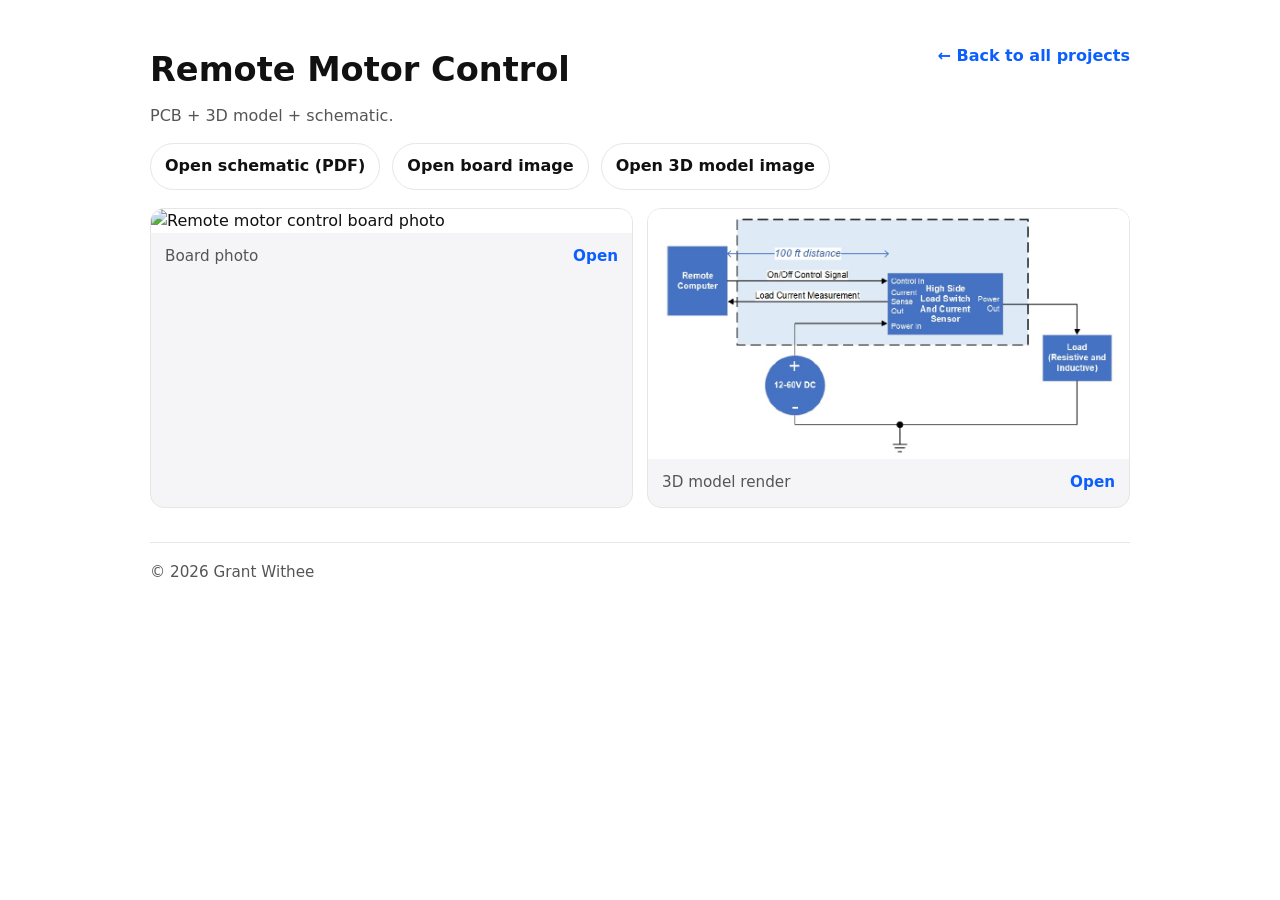
==== remote_motor_control.html @ b639c220 "separated into pages" ====
<!doctype html>
<html lang="en">
<head>
  <meta charset="UTF-8" />
  <meta name="viewport" content="width=device-width, initial-scale=1" />
  <title>Remote Motor Control — Grant Withee</title>
  <style>
    :root{
      --bg:#ffffff;
      --panel:#f5f5f7;
      --text:#111111;
      --muted:#555555;
      --line:#e6e6e6;
      --link:#0b5fff;
      --max: 980px;
      --radius: 14px;
    }
    *{ box-sizing:border-box; }
    body{
      margin:0;
      font-family: system-ui, -apple-system, Segoe UI, Roboto, Helvetica, Arial;
      background: var(--bg);
      color: var(--text);
      line-height: 1.55;
      padding: 44px 18px;
    }
    .wrap{ width:min(var(--max), 92vw); margin:0 auto; }
    a{ color: var(--link); text-decoration:none; font-weight: 650; }
    a:hover{ text-decoration: underline; }

    header{ display:flex; justify-content:space-between; align-items:flex-start; gap:12px; flex-wrap:wrap; }
    h1{ margin:0; font-size: clamp(1.6rem, 3vw, 2.1rem); }
    .sub{ margin:8px 0 0; color: var(--muted); max-width: 70ch; }

    .grid{ display:grid; grid-template-columns: 1fr; gap: 14px; margin-top: 18px; }
    .card{
      border:1px solid var(--line);
      background: var(--panel);
      border-radius: var(--radius);
      overflow:hidden;
    }
    .card img{ width:100%; height:auto; display:block; background:white; }
    .cap{
      padding: 12px 14px;
      display:flex;
      justify-content: space-between;
      align-items:center;
      gap: 10px;
      flex-wrap: wrap;
      color: var(--muted);
      font-size: .95rem;
    }
    .btnrow{ margin-top: 14px; display:flex; gap:12px; flex-wrap:wrap; }
    .btn{
      display:inline-flex;
      align-items:center;
      justify-content:center;
      padding: 10px 14px;
      border-radius: 999px;
      border: 1px solid var(--line);
      background: white;
      color: var(--text);
      text-decoration:none;
      font-weight: 700;
    }
    .btn:hover{ border-color: rgba(11,95,255,.35); }
    footer{ margin-top: 34px; padding-top: 18px; border-top:1px solid var(--line); color: var(--muted); font-size:.95rem; }
    @media (min-width: 900px){
      .grid{ grid-template-columns: 1fr 1fr; }
    }
  </style>
</head>
<body>
  <div class="wrap">
    <header>
      <div>
        <h1>Remote Motor Control</h1>
        <p class="sub">PCB + 3D model + schematic.</p>
      </div>
      <div><a href="index.html">← Back to all projects</a></div>
    </header>

    <div class="btnrow">
      <a class="btn" href="projects/remote_motor_control/schematic.pdf" target="_blank" rel="noreferrer">Open schematic (PDF)</a>
      <a class="btn" href="projects/remote_motor_control/board.jpg" target="_blank" rel="noreferrer">Open board image</a>
      <a class="btn" href="projects/remote_motor_control/model.jpg" target="_blank" rel="noreferrer">Open 3D model image</a>
    </div>

    <section class="grid">
      <div class="card">
        <img src="projects/remote_motor_control/board.jpg" alt="Remote motor control board photo" loading="lazy">
        <div class="cap"><span>Board photo</span><a href="projects/remote_motor_control/board.jpg" target="_blank" rel="noreferrer">Open</a></div>
      </div>

      <div class="card">
        <img src="projects/remote_motor_control/model.jpg" alt="Remote motor control 3D board model" loading="lazy">
        <div class="cap"><span>3D model render</span><a href="projects/remote_motor_control/model.jpg" target="_blank" rel="noreferrer">Open</a></div>
      </div>
    </section>

    <footer>© <span id="y"></span> Grant Withee</footer>
  </div>

  <script>document.getElementById("y").textContent = new Date().getFullYear();</script>
</body>
</html>
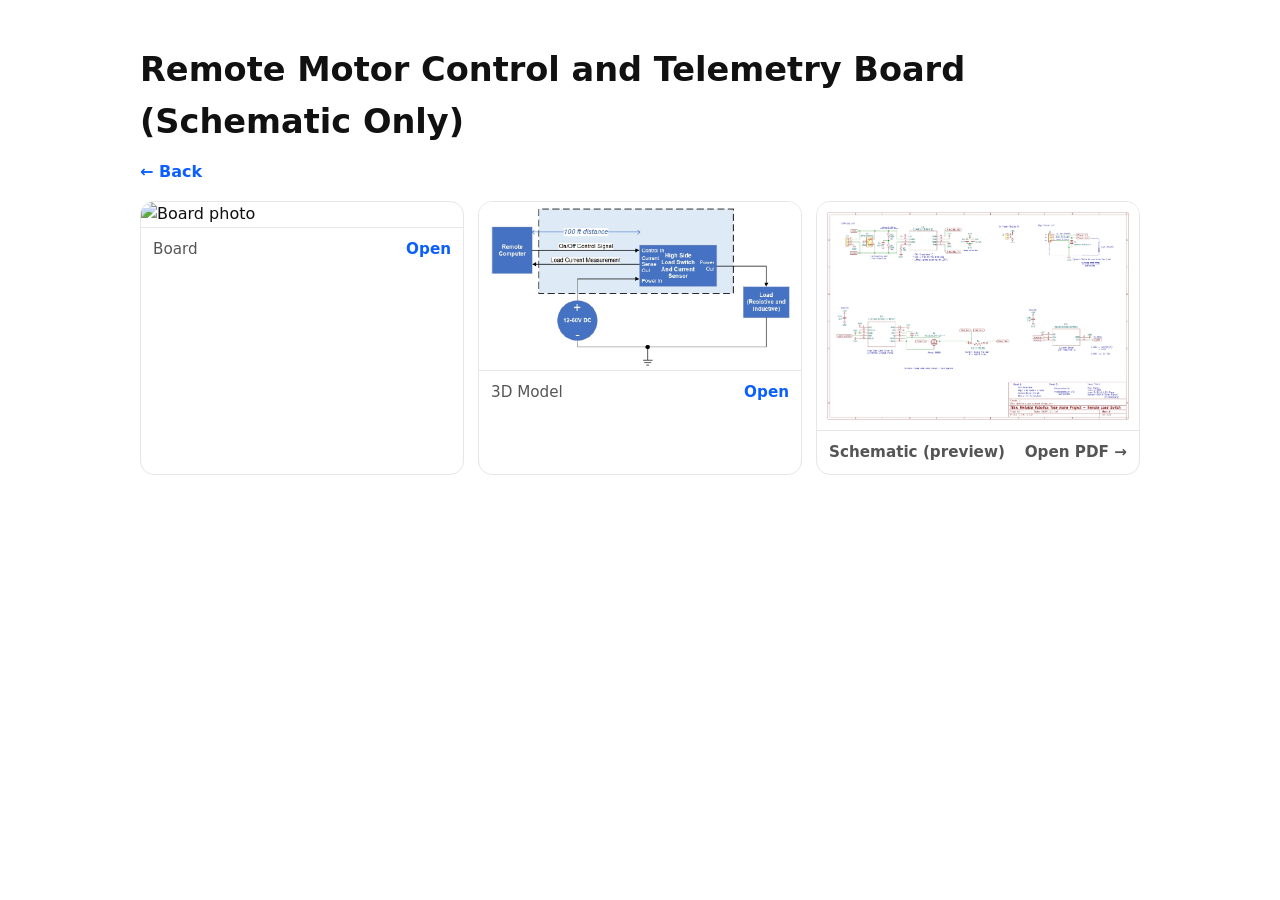
==== commit bae88f26: "changed some stuff" ====
--- a/remote_motor_control.html
+++ b/remote_motor_control.html
@@ -3,104 +3,46 @@
 <head>
   <meta charset="UTF-8" />
   <meta name="viewport" content="width=device-width, initial-scale=1" />
-  <title>Remote Motor Control — Grant Withee</title>
+  <title>Remote Motor Control and Telemetry Board — Grant Withee</title>
   <style>
-    :root{
-      --bg:#ffffff;
-      --panel:#f5f5f7;
-      --text:#111111;
-      --muted:#555555;
-      --line:#e6e6e6;
-      --link:#0b5fff;
-      --max: 980px;
-      --radius: 14px;
-    }
-    *{ box-sizing:border-box; }
-    body{
-      margin:0;
-      font-family: system-ui, -apple-system, Segoe UI, Roboto, Helvetica, Arial;
-      background: var(--bg);
-      color: var(--text);
-      line-height: 1.55;
-      padding: 44px 18px;
-    }
-    .wrap{ width:min(var(--max), 92vw); margin:0 auto; }
-    a{ color: var(--link); text-decoration:none; font-weight: 650; }
-    a:hover{ text-decoration: underline; }
-
-    header{ display:flex; justify-content:space-between; align-items:flex-start; gap:12px; flex-wrap:wrap; }
-    h1{ margin:0; font-size: clamp(1.6rem, 3vw, 2.1rem); }
-    .sub{ margin:8px 0 0; color: var(--muted); max-width: 70ch; }
-
-    .grid{ display:grid; grid-template-columns: 1fr; gap: 14px; margin-top: 18px; }
-    .card{
-      border:1px solid var(--line);
-      background: var(--panel);
-      border-radius: var(--radius);
-      overflow:hidden;
-    }
-    .card img{ width:100%; height:auto; display:block; background:white; }
-    .cap{
-      padding: 12px 14px;
-      display:flex;
-      justify-content: space-between;
-      align-items:center;
-      gap: 10px;
-      flex-wrap: wrap;
-      color: var(--muted);
-      font-size: .95rem;
-    }
-    .btnrow{ margin-top: 14px; display:flex; gap:12px; flex-wrap:wrap; }
-    .btn{
-      display:inline-flex;
-      align-items:center;
-      justify-content:center;
-      padding: 10px 14px;
-      border-radius: 999px;
-      border: 1px solid var(--line);
-      background: white;
-      color: var(--text);
-      text-decoration:none;
-      font-weight: 700;
-    }
-    .btn:hover{ border-color: rgba(11,95,255,.35); }
-    footer{ margin-top: 34px; padding-top: 18px; border-top:1px solid var(--line); color: var(--muted); font-size:.95rem; }
-    @media (min-width: 900px){
-      .grid{ grid-template-columns: 1fr 1fr; }
-    }
+    :root{--bg:#fff;--text:#111;--muted:#555;--line:#e6e6e6;--link:#0b5fff;--max:1000px;--r:14px;}
+    *{box-sizing:border-box;}
+    body{margin:0;font-family:system-ui,-apple-system,Segoe UI,Roboto,Helvetica,Arial;background:var(--bg);color:var(--text);line-height:1.55;padding:44px 18px;}
+    .wrap{width:min(var(--max),92vw);margin:0 auto;}
+    a{color:var(--link);text-decoration:none;font-weight:700;}
+    a:hover{text-decoration:underline;}
+    header{display:flex;justify-content:space-between;align-items:flex-start;gap:12px;flex-wrap:wrap;margin-bottom:16px;}
+    h1{margin:0;font-size:clamp(1.6rem,3vw,2.1rem);}
+    .grid{display:grid;grid-template-columns:1fr;gap:14px;}
+    .card{border:1px solid var(--line);border-radius:var(--r);overflow:hidden;background:#fff;}
+    .card img{width:100%;height:auto;display:block;}
+    .cap{padding:10px 12px;color:var(--muted);display:flex;justify-content:space-between;align-items:center;gap:10px;flex-wrap:wrap;font-size:.95rem;border-top:1px solid var(--line);}
+    @media (min-width:900px){.grid{grid-template-columns:1fr 1fr 1fr;}}
   </style>
 </head>
 <body>
   <div class="wrap">
     <header>
-      <div>
-        <h1>Remote Motor Control</h1>
-        <p class="sub">PCB + 3D model + schematic.</p>
-      </div>
-      <div><a href="index.html">← Back to all projects</a></div>
+      <h1>Remote Motor Control and Telemetry Board (Schematic Only)</h1>
+      <a href="index.html">← Back</a>
     </header>
-
-    <div class="btnrow">
-      <a class="btn" href="projects/remote_motor_control/schematic.pdf" target="_blank" rel="noreferrer">Open schematic (PDF)</a>
-      <a class="btn" href="projects/remote_motor_control/board.jpg" target="_blank" rel="noreferrer">Open board image</a>
-      <a class="btn" href="projects/remote_motor_control/model.jpg" target="_blank" rel="noreferrer">Open 3D model image</a>
-    </div>
 
     <section class="grid">
       <div class="card">
-        <img src="projects/remote_motor_control/board.jpg" alt="Remote motor control board photo" loading="lazy">
-        <div class="cap"><span>Board photo</span><a href="projects/remote_motor_control/board.jpg" target="_blank" rel="noreferrer">Open</a></div>
+        <img src="projects/remote_motor_control/board.jpg" alt="Board photo" loading="lazy">
+        <div class="cap"><span>Board</span><a href="projects/remote_motor_control/board.jpg" target="_blank" rel="noreferrer">Open</a></div>
       </div>
 
       <div class="card">
-        <img src="projects/remote_motor_control/model.jpg" alt="Remote motor control 3D board model" loading="lazy">
-        <div class="cap"><span>3D model render</span><a href="projects/remote_motor_control/model.jpg" target="_blank" rel="noreferrer">Open</a></div>
+        <img src="projects/remote_motor_control/model.jpg" alt="3D model render" loading="lazy">
+        <div class="cap"><span>3D Model</span><a href="projects/remote_motor_control/model.jpg" target="_blank" rel="noreferrer">Open</a></div>
       </div>
+
+      <a class="card" href="projects/remote_motor_control/schematic.pdf" target="_blank" rel="noreferrer" aria-label="Open schematic PDF">
+        <img src="projects/remote_motor_control/schematic.jpg" alt="Schematic preview (click to open PDF)" loading="lazy">
+        <div class="cap"><span>Schematic (preview)</span><span>Open PDF →</span></div>
+      </a>
     </section>
-
-    <footer>© <span id="y"></span> Grant Withee</footer>
   </div>
-
-  <script>document.getElementById("y").textContent = new Date().getFullYear();</script>
 </body>
 </html>
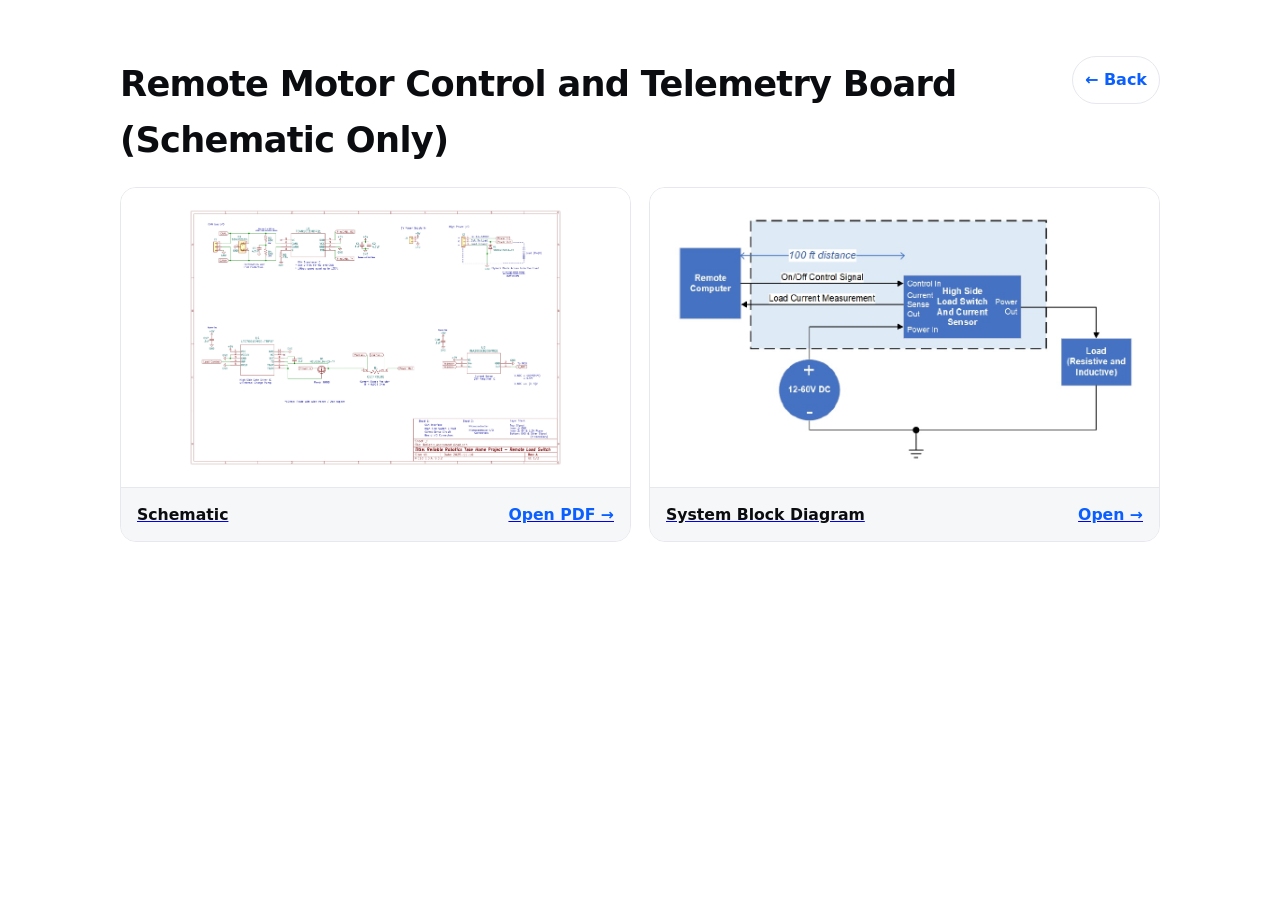
==== commit 330693ed: "changed some stuff" ====
--- a/remote_motor_control.html
+++ b/remote_motor_control.html
@@ -4,43 +4,147 @@
   <meta charset="UTF-8" />
   <meta name="viewport" content="width=device-width, initial-scale=1" />
   <title>Remote Motor Control and Telemetry Board — Grant Withee</title>
+
   <style>
-    :root{--bg:#fff;--text:#111;--muted:#555;--line:#e6e6e6;--link:#0b5fff;--max:1000px;--r:14px;}
-    *{box-sizing:border-box;}
-    body{margin:0;font-family:system-ui,-apple-system,Segoe UI,Roboto,Helvetica,Arial;background:var(--bg);color:var(--text);line-height:1.55;padding:44px 18px;}
-    .wrap{width:min(var(--max),92vw);margin:0 auto;}
-    a{color:var(--link);text-decoration:none;font-weight:700;}
-    a:hover{text-decoration:underline;}
-    header{display:flex;justify-content:space-between;align-items:flex-start;gap:12px;flex-wrap:wrap;margin-bottom:16px;}
-    h1{margin:0;font-size:clamp(1.6rem,3vw,2.1rem);}
-    .grid{display:grid;grid-template-columns:1fr;gap:14px;}
-    .card{border:1px solid var(--line);border-radius:var(--r);overflow:hidden;background:#fff;}
-    .card img{width:100%;height:auto;display:block;}
-    .cap{padding:10px 12px;color:var(--muted);display:flex;justify-content:space-between;align-items:center;gap:10px;flex-wrap:wrap;font-size:.95rem;border-top:1px solid var(--line);}
-    @media (min-width:900px){.grid{grid-template-columns:1fr 1fr 1fr;}}
+    :root{
+      --bg:#ffffff;
+      --surface:#ffffff;
+      --panel:#f6f7f9;
+      --text:#0b0c0f;
+      --muted:#5b6472;
+      --line:#e6e8ee;
+      --shadow: 0 8px 24px rgba(17, 24, 39, 0.08);
+      --link:#0b5fff;
+      --max: 1040px;
+      --radius: 16px;
+    }
+    *{ box-sizing:border-box; }
+    body{
+      margin:0;
+      font-family: system-ui, -apple-system, Segoe UI, Roboto, Helvetica, Arial;
+      background: var(--bg);
+      color: var(--text);
+      line-height: 1.6;
+      padding: 56px 18px;
+    }
+    .wrap{ width:min(var(--max),92vw); margin:0 auto; }
+
+    header{
+      display:grid;
+      grid-template-columns: 1fr auto;
+      gap: 14px;
+      align-items:start;
+      margin-bottom: 18px;
+    }
+    h1{
+      margin:0;
+      font-size: clamp(1.7rem, 3vw, 2.2rem);
+      letter-spacing: -0.02em;
+    }
+    .back{
+      justify-self:end;
+      color: var(--link);
+      text-decoration:none;
+      font-weight: 750;
+      white-space: nowrap;
+      padding: 10px 12px;
+      border: 1px solid var(--line);
+      border-radius: 999px;
+      background: var(--surface);
+    }
+    .back:hover{ border-color: rgba(11,95,255,.25); box-shadow: var(--shadow); }
+
+    .grid{
+      display:grid;
+      grid-template-columns: 1fr;
+      gap: 18px;
+    }
+
+    .tile{
+      border:1px solid var(--line);
+      border-radius: var(--radius);
+      overflow:hidden;
+      background: var(--surface);
+      transition: box-shadow .15s ease, transform .15s ease, border-color .15s ease;
+    }
+    .tile:hover{
+      box-shadow: var(--shadow);
+      transform: translateY(-2px);
+      border-color: rgba(11,95,255,.22);
+    }
+
+    /* uniform image box */
+    .media{
+      height: 280px;
+      background:#fff;
+      border-bottom: 1px solid var(--line);
+      display:flex;
+      align-items:center;
+      justify-content:center;
+      padding: 10px;
+    }
+    .media img{
+      width:100%;
+      height:100%;
+      object-fit: contain;
+      display:block;
+    }
+
+    .meta{
+      background: var(--panel);
+      padding: 14px 16px;
+      display:grid;
+      grid-template-columns: 1fr auto;
+      gap: 12px;
+      align-items:center;
+      color: var(--muted);
+      font-size: .98rem;
+    }
+    .label{ font-weight: 700; color: var(--text); }
+    .open{
+      justify-self:end;
+      color: var(--link);
+      text-decoration:none;
+      font-weight: 750;
+      white-space: nowrap;
+    }
+    .open:hover{ text-decoration: underline; }
+
+    @media (min-width: 900px){
+      .grid{ grid-template-columns: 1fr 1fr; }
+      .media{ height: 300px; }
+    }
   </style>
 </head>
+
 <body>
   <div class="wrap">
     <header>
       <h1>Remote Motor Control and Telemetry Board (Schematic Only)</h1>
-      <a href="index.html">← Back</a>
+      <a class="back" href="index.html">← Back</a>
     </header>
 
     <section class="grid">
-      <div class="card">
-        <img src="projects/remote_motor_control/board.jpg" alt="Board photo" loading="lazy">
-        <div class="cap"><span>Board</span><a href="projects/remote_motor_control/board.jpg" target="_blank" rel="noreferrer">Open</a></div>
-      </div>
+      <!-- 1) schematic (links to PDF) -->
+      <a class="tile" href="projects/remote_motor_control/schematic.pdf" target="_blank" rel="noreferrer" aria-label="Open schematic PDF">
+        <div class="media">
+          <img src="projects/remote_motor_control/schematic.jpg" alt="Schematic preview (click to open PDF)" loading="lazy">
+        </div>
+        <div class="meta">
+          <div class="label">Schematic</div>
+          <div class="open">Open PDF →</div>
+        </div>
+      </a>
 
-      <div class="card">
-        <img src="projects/remote_motor_control/model.jpg" alt="3D model render" loading="lazy">
-        <div class="cap"><span>3D Model</span><a href="projects/remote_motor_control/model.jpg" target="_blank" rel="noreferrer">Open</a></div>
-      </div>
-
-      <a class="card" href="projects/remote_motor_control/schematic.pdf" target="_blank" rel="noreferrer" aria-label="Open schematic PDF">
-        <img src="projects/remote_motor_control/schematic.jpg" alt="Schematic preview (click to open PDF)" loading="lazy">
-        <div class="cap"><span>Schematic (preview)</span><span>Open PDF →</span></div>
+      <!-- 2) model -->
+      <a class="tile" href="projects/remote_motor_control/model.jpg" target="_blank" rel="noreferrer">
+        <div class="media">
+          <img src="projects/remote_motor_control/model.jpg" alt="3D model render" loading="lazy">
+        </div>
+        <div class="meta">
+          <div class="label">System Block Diagram</div>
+          <div class="open">Open →</div>
+        </div>
       </a>
     </section>
   </div>
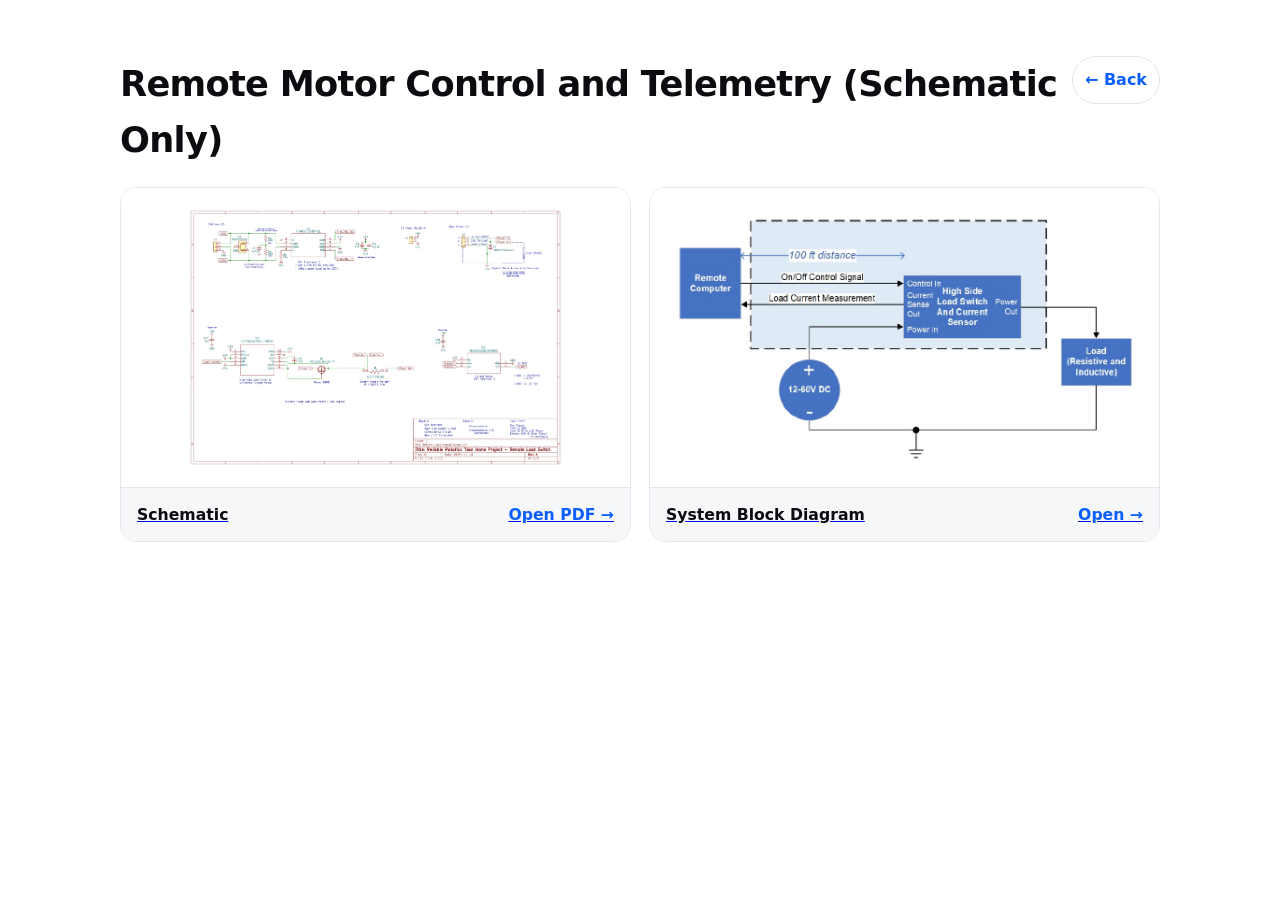
==== commit f732041a: "changed some stuff" ====
--- a/remote_motor_control.html
+++ b/remote_motor_control.html
@@ -120,7 +120,7 @@
 <body>
   <div class="wrap">
     <header>
-      <h1>Remote Motor Control and Telemetry Board (Schematic Only)</h1>
+      <h1>Remote Motor Control and Telemetry (Schematic Only)</h1>
       <a class="back" href="index.html">← Back</a>
     </header>
 
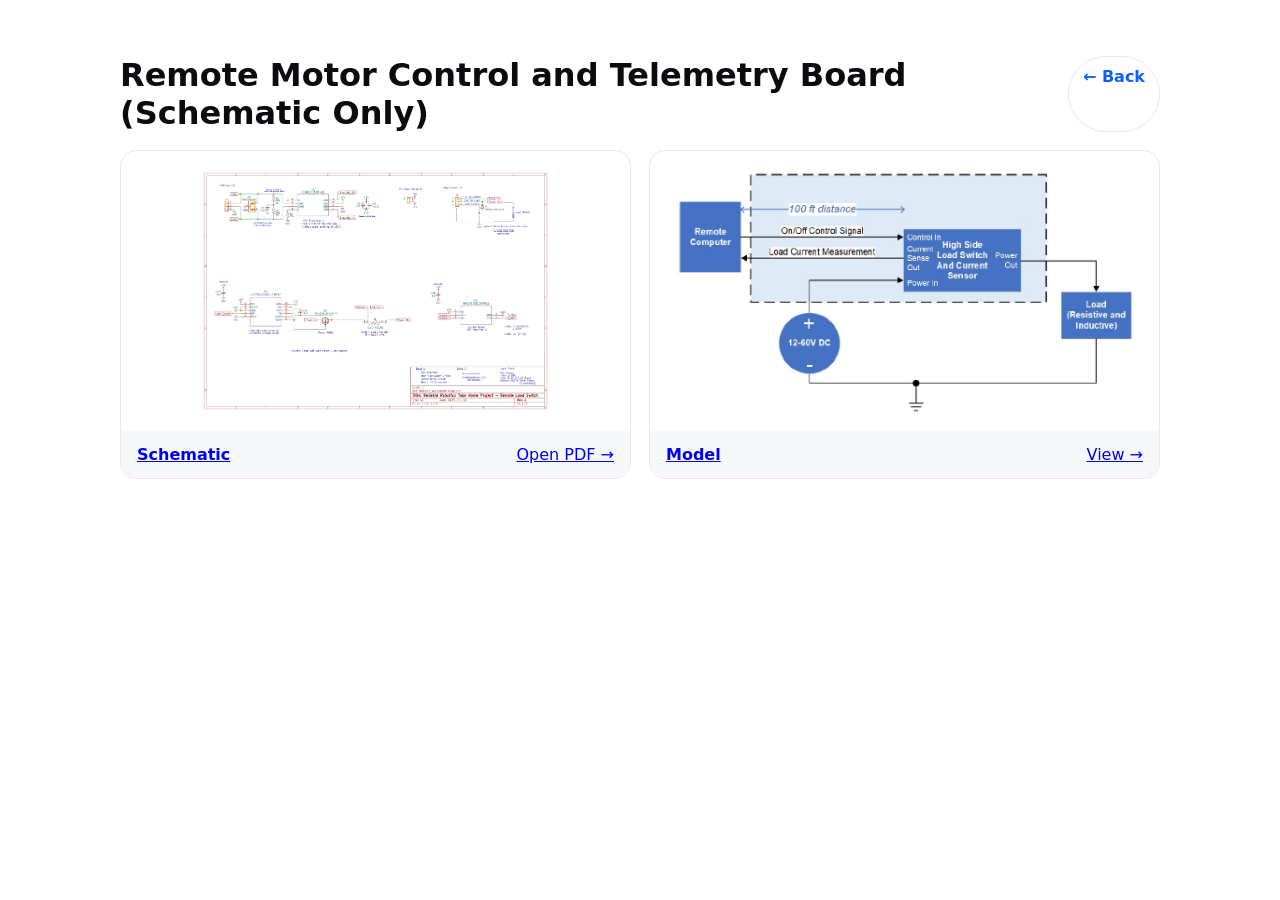
==== commit d1d0df59: "added jpg viewer" ====
--- a/remote_motor_control.html
+++ b/remote_motor_control.html
@@ -3,150 +3,45 @@
 <head>
   <meta charset="UTF-8" />
   <meta name="viewport" content="width=device-width, initial-scale=1" />
-  <title>Remote Motor Control and Telemetry Board — Grant Withee</title>
-
+  <title>Remote Motor Control and Telemetry Board</title>
   <style>
-    :root{
-      --bg:#ffffff;
-      --surface:#ffffff;
-      --panel:#f6f7f9;
-      --text:#0b0c0f;
-      --muted:#5b6472;
-      --line:#e6e8ee;
-      --shadow: 0 8px 24px rgba(17, 24, 39, 0.08);
-      --link:#0b5fff;
-      --max: 1040px;
-      --radius: 16px;
-    }
-    *{ box-sizing:border-box; }
-    body{
-      margin:0;
-      font-family: system-ui, -apple-system, Segoe UI, Roboto, Helvetica, Arial;
-      background: var(--bg);
-      color: var(--text);
-      line-height: 1.6;
-      padding: 56px 18px;
-    }
-    .wrap{ width:min(var(--max),92vw); margin:0 auto; }
-
-    header{
-      display:grid;
-      grid-template-columns: 1fr auto;
-      gap: 14px;
-      align-items:start;
-      margin-bottom: 18px;
-    }
-    h1{
-      margin:0;
-      font-size: clamp(1.7rem, 3vw, 2.2rem);
-      letter-spacing: -0.02em;
-    }
-    .back{
-      justify-self:end;
-      color: var(--link);
-      text-decoration:none;
-      font-weight: 750;
-      white-space: nowrap;
-      padding: 10px 12px;
-      border: 1px solid var(--line);
-      border-radius: 999px;
-      background: var(--surface);
-    }
-    .back:hover{ border-color: rgba(11,95,255,.25); box-shadow: var(--shadow); }
-
-    .grid{
-      display:grid;
-      grid-template-columns: 1fr;
-      gap: 18px;
-    }
-
-    .tile{
-      border:1px solid var(--line);
-      border-radius: var(--radius);
-      overflow:hidden;
-      background: var(--surface);
-      transition: box-shadow .15s ease, transform .15s ease, border-color .15s ease;
-    }
-    .tile:hover{
-      box-shadow: var(--shadow);
-      transform: translateY(-2px);
-      border-color: rgba(11,95,255,.22);
-    }
-
-    /* uniform image box */
-    .media{
-      height: 280px;
-      background:#fff;
-      border-bottom: 1px solid var(--line);
-      display:flex;
-      align-items:center;
-      justify-content:center;
-      padding: 10px;
-    }
-    .media img{
-      width:100%;
-      height:100%;
-      object-fit: contain;
-      display:block;
-    }
-
-    .meta{
-      background: var(--panel);
-      padding: 14px 16px;
-      display:grid;
-      grid-template-columns: 1fr auto;
-      gap: 12px;
-      align-items:center;
-      color: var(--muted);
-      font-size: .98rem;
-    }
-    .label{ font-weight: 700; color: var(--text); }
-    .open{
-      justify-self:end;
-      color: var(--link);
-      text-decoration:none;
-      font-weight: 750;
-      white-space: nowrap;
-    }
-    .open:hover{ text-decoration: underline; }
-
-    @media (min-width: 900px){
-      .grid{ grid-template-columns: 1fr 1fr; }
-      .media{ height: 300px; }
-    }
+    :root{--bg:#fff;--panel:#f6f7f9;--text:#0b0c0f;--muted:#5b6472;--line:#e6e8ee;--link:#0b5fff;--radius:16px;--max:1040px;}
+    *{box-sizing:border-box;}
+    body{margin:0;font-family:system-ui,-apple-system,Segoe UI,Roboto;background:var(--bg);color:var(--text);padding:56px 18px;}
+    .wrap{width:min(var(--max),92vw);margin:0 auto;}
+    header{display:grid;grid-template-columns:1fr auto;gap:14px;margin-bottom:18px;}
+    h1{margin:0;font-size:2rem;}
+    .back{padding:10px 14px;border:1px solid var(--line);border-radius:999px;text-decoration:none;color:var(--link);font-weight:750;}
+    .grid{display:grid;grid-template-columns:1fr;gap:18px;}
+    .tile{border:1px solid var(--line);border-radius:var(--radius);overflow:hidden;background:#fff;}
+    .media{height:280px;display:flex;align-items:center;justify-content:center;padding:10px;}
+    .media img{width:100%;height:100%;object-fit:contain;}
+    .meta{background:var(--panel);padding:14px 16px;display:flex;justify-content:space-between;}
+    @media(min-width:900px){.grid{grid-template-columns:1fr 1fr;}}
   </style>
 </head>
+<body>
+<div class="wrap">
+  <header>
+    <h1>Remote Motor Control and Telemetry Board (Schematic Only)</h1>
+    <a class="back" href="index.html">← Back</a>
+  </header>
 
-<body>
-  <div class="wrap">
-    <header>
-      <h1>Remote Motor Control and Telemetry (Schematic Only)</h1>
-      <a class="back" href="index.html">← Back</a>
-    </header>
+  <section class="grid">
+    <a class="tile" href="projects/remote_motor_control/schematic.pdf" target="_blank">
+      <div class="media">
+        <img src="projects/remote_motor_control/schematic.jpg" alt="Schematic">
+      </div>
+      <div class="meta"><strong>Schematic</strong><span>Open PDF →</span></div>
+    </a>
 
-    <section class="grid">
-      <!-- 1) schematic (links to PDF) -->
-      <a class="tile" href="projects/remote_motor_control/schematic.pdf" target="_blank" rel="noreferrer" aria-label="Open schematic PDF">
-        <div class="media">
-          <img src="projects/remote_motor_control/schematic.jpg" alt="Schematic preview (click to open PDF)" loading="lazy">
-        </div>
-        <div class="meta">
-          <div class="label">Schematic</div>
-          <div class="open">Open PDF →</div>
-        </div>
-      </a>
-
-      <!-- 2) model -->
-      <a class="tile" href="projects/remote_motor_control/model.jpg" target="_blank" rel="noreferrer">
-        <div class="media">
-          <img src="projects/remote_motor_control/model.jpg" alt="3D model render" loading="lazy">
-        </div>
-        <div class="meta">
-          <div class="label">System Block Diagram</div>
-          <div class="open">Open →</div>
-        </div>
-      </a>
-    </section>
-  </div>
+    <a class="tile" href="viewer.html?src=projects/remote_motor_control/model.jpg&title=Model">
+      <div class="media">
+        <img src="projects/remote_motor_control/model.jpg" alt="Model">
+      </div>
+      <div class="meta"><strong>Model</strong><span>View →</span></div>
+    </a>
+  </section>
+</div>
 </body>
 </html>
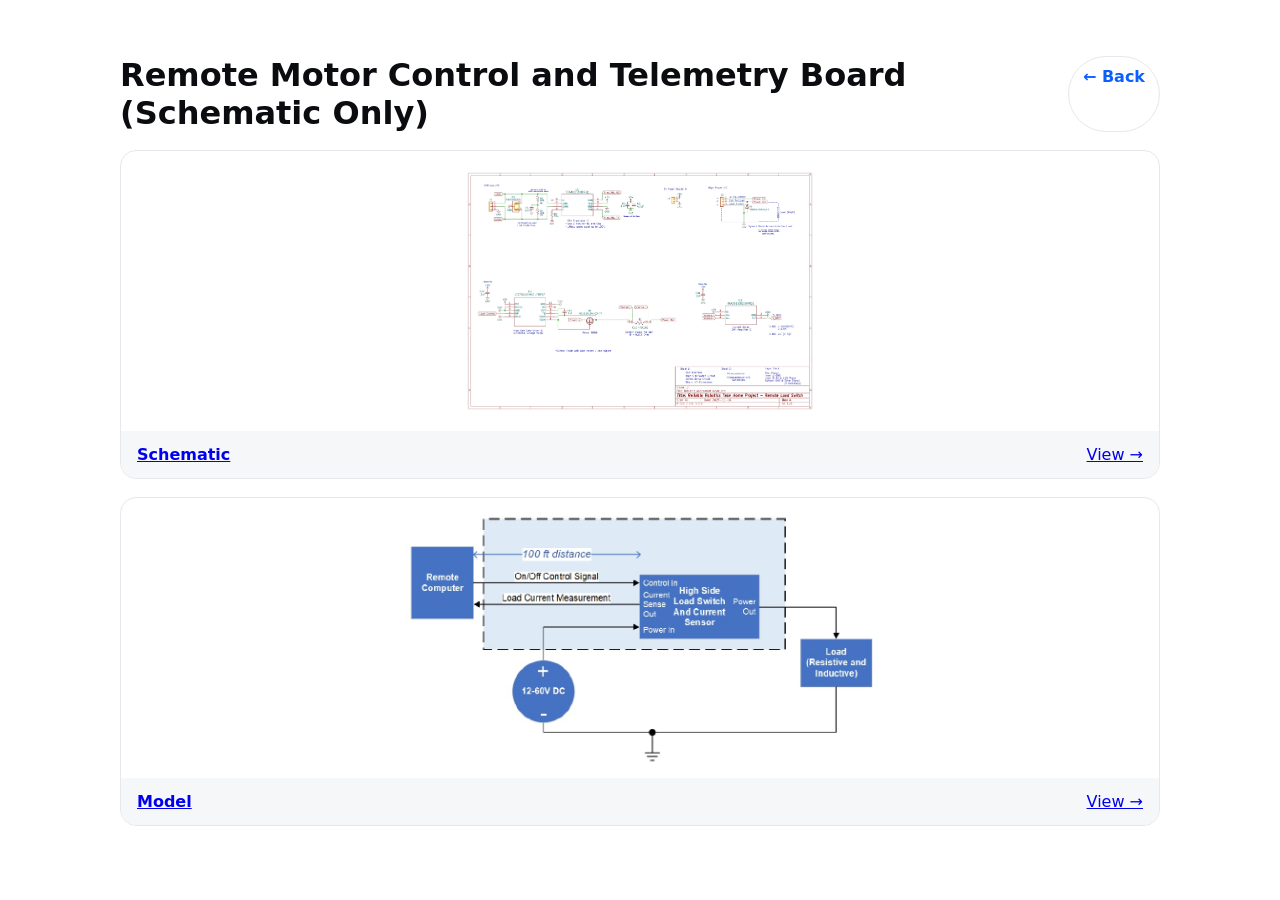
==== commit f9b8b0ca: "added pdf viewer" ====
--- a/remote_motor_control.html
+++ b/remote_motor_control.html
@@ -5,19 +5,22 @@
   <meta name="viewport" content="width=device-width, initial-scale=1" />
   <title>Remote Motor Control and Telemetry Board</title>
   <style>
-    :root{--bg:#fff;--panel:#f6f7f9;--text:#0b0c0f;--muted:#5b6472;--line:#e6e8ee;--link:#0b5fff;--radius:16px;--max:1040px;}
+    :root{
+      --bg:#fff;--panel:#f6f7f9;--text:#0b0c0f;--muted:#5b6472;
+      --line:#e6e8ee;--link:#0b5fff;--radius:16px;--max:1040px;
+    }
     *{box-sizing:border-box;}
-    body{margin:0;font-family:system-ui,-apple-system,Segoe UI,Roboto;background:var(--bg);color:var(--text);padding:56px 18px;}
+    body{margin:0;font-family:system-ui;background:var(--bg);color:var(--text);padding:56px 18px;}
     .wrap{width:min(var(--max),92vw);margin:0 auto;}
     header{display:grid;grid-template-columns:1fr auto;gap:14px;margin-bottom:18px;}
     h1{margin:0;font-size:2rem;}
-    .back{padding:10px 14px;border:1px solid var(--line);border-radius:999px;text-decoration:none;color:var(--link);font-weight:750;}
+    .back{padding:10px 14px;border:1px solid var(--line);border-radius:999px;
+          text-decoration:none;color:var(--link);font-weight:750;}
     .grid{display:grid;grid-template-columns:1fr;gap:18px;}
     .tile{border:1px solid var(--line);border-radius:var(--radius);overflow:hidden;background:#fff;}
     .media{height:280px;display:flex;align-items:center;justify-content:center;padding:10px;}
     .media img{width:100%;height:100%;object-fit:contain;}
     .meta{background:var(--panel);padding:14px 16px;display:flex;justify-content:space-between;}
-    @media(min-width:900px){.grid{grid-template-columns:1fr 1fr;}}
   </style>
 </head>
 <body>
@@ -28,16 +31,18 @@
   </header>
 
   <section class="grid">
-    <a class="tile" href="projects/remote_motor_control/schematic.pdf" target="_blank">
+    <!-- Schematic -->
+    <a class="tile" href="pdf_viewer.html?src=projects/remote_motor_control/schematic.pdf&title=Schematic">
       <div class="media">
-        <img src="projects/remote_motor_control/schematic.jpg" alt="Schematic">
+        <img src="projects/remote_motor_control/schematic.jpg" alt="Schematic preview">
       </div>
-      <div class="meta"><strong>Schematic</strong><span>Open PDF →</span></div>
+      <div class="meta"><strong>Schematic</strong><span>View →</span></div>
     </a>
 
+    <!-- Model -->
     <a class="tile" href="viewer.html?src=projects/remote_motor_control/model.jpg&title=Model">
       <div class="media">
-        <img src="projects/remote_motor_control/model.jpg" alt="Model">
+        <img src="projects/remote_motor_control/model.jpg" alt="3D model">
       </div>
       <div class="meta"><strong>Model</strong><span>View →</span></div>
     </a>
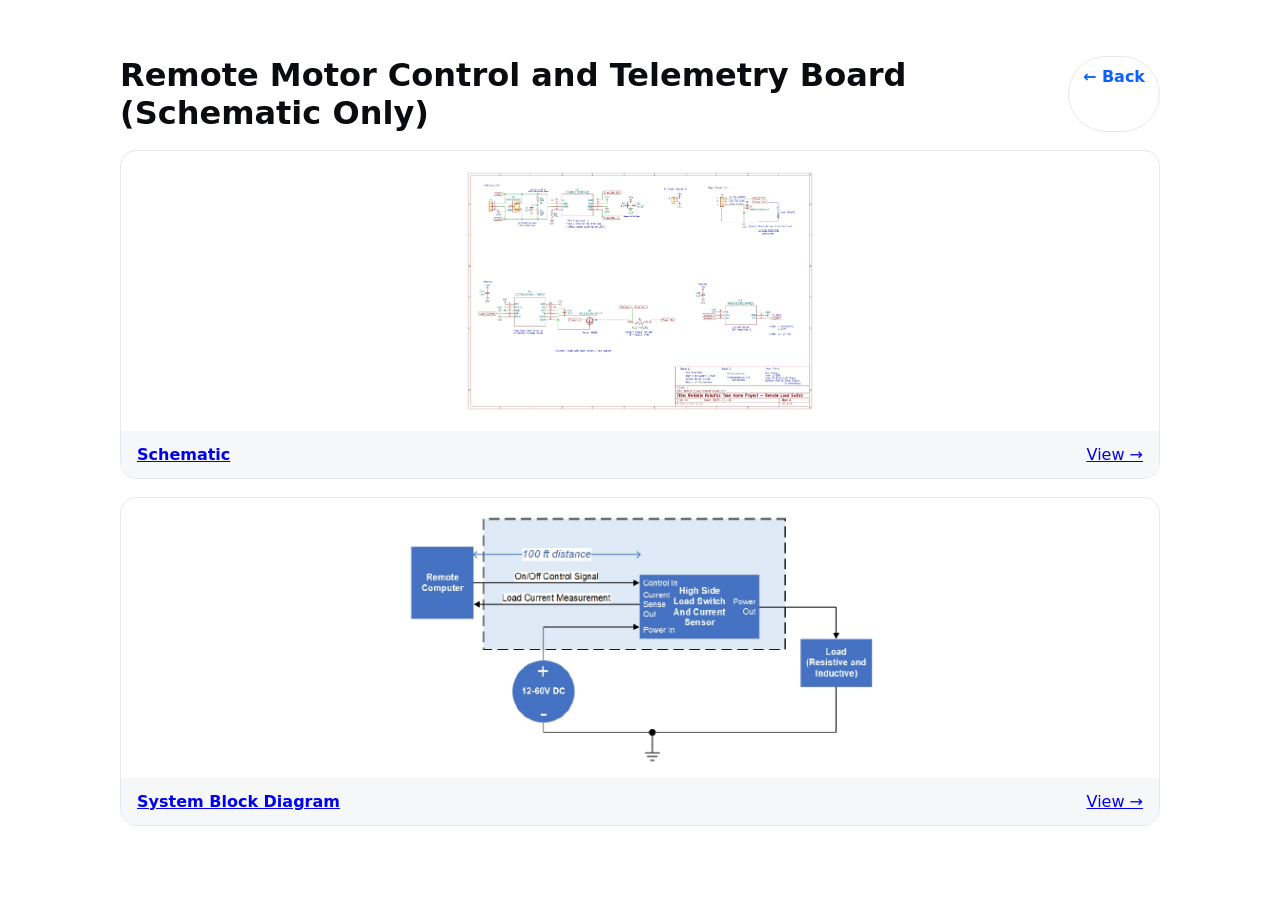
==== commit cdd590b5: "fixed some text" ====
--- a/remote_motor_control.html
+++ b/remote_motor_control.html
@@ -14,13 +14,40 @@
     .wrap{width:min(var(--max),92vw);margin:0 auto;}
     header{display:grid;grid-template-columns:1fr auto;gap:14px;margin-bottom:18px;}
     h1{margin:0;font-size:2rem;}
-    .back{padding:10px 14px;border:1px solid var(--line);border-radius:999px;
-          text-decoration:none;color:var(--link);font-weight:750;}
+    .back{
+      padding:10px 14px;
+      border:1px solid var(--line);
+      border-radius:999px;
+      text-decoration:none;
+      color:var(--link);
+      font-weight:750;
+    }
     .grid{display:grid;grid-template-columns:1fr;gap:18px;}
-    .tile{border:1px solid var(--line);border-radius:var(--radius);overflow:hidden;background:#fff;}
-    .media{height:280px;display:flex;align-items:center;justify-content:center;padding:10px;}
-    .media img{width:100%;height:100%;object-fit:contain;}
-    .meta{background:var(--panel);padding:14px 16px;display:flex;justify-content:space-between;}
+    .tile{
+      border:1px solid var(--line);
+      border-radius:var(--radius);
+      overflow:hidden;
+      background:#fff;
+    }
+    .media{
+      height:280px;
+      display:flex;
+      align-items:center;
+      justify-content:center;
+      padding:10px;
+    }
+    .media img{
+      width:100%;
+      height:100%;
+      object-fit:contain;
+    }
+    .meta{
+      background:var(--panel);
+      padding:14px 16px;
+      display:flex;
+      justify-content:space-between;
+      align-items:center;
+    }
   </style>
 </head>
 <body>
@@ -32,19 +59,27 @@
 
   <section class="grid">
     <!-- Schematic -->
-    <a class="tile" href="pdf_viewer.html?src=projects/remote_motor_control/schematic.pdf&title=Schematic">
+    <a class="tile"
+       href="pdf_viewer.html?src=projects/remote_motor_control/schematic.pdf&title=Schematic">
       <div class="media">
         <img src="projects/remote_motor_control/schematic.jpg" alt="Schematic preview">
       </div>
-      <div class="meta"><strong>Schematic</strong><span>View →</span></div>
+      <div class="meta">
+        <strong>Schematic</strong>
+        <span>View →</span>
+      </div>
     </a>
 
-    <!-- Model -->
-    <a class="tile" href="viewer.html?src=projects/remote_motor_control/model.jpg&title=Model">
+    <!-- System Block Diagram (was Model) -->
+    <a class="tile"
+       href="viewer.html?src=projects/remote_motor_control/model.jpg&title=System%20Block%20Diagram">
       <div class="media">
-        <img src="projects/remote_motor_control/model.jpg" alt="3D model">
+        <img src="projects/remote_motor_control/model.jpg" alt="System block diagram">
       </div>
-      <div class="meta"><strong>Model</strong><span>View →</span></div>
+      <div class="meta">
+        <strong>System Block Diagram</strong>
+        <span>View →</span>
+      </div>
     </a>
   </section>
 </div>
